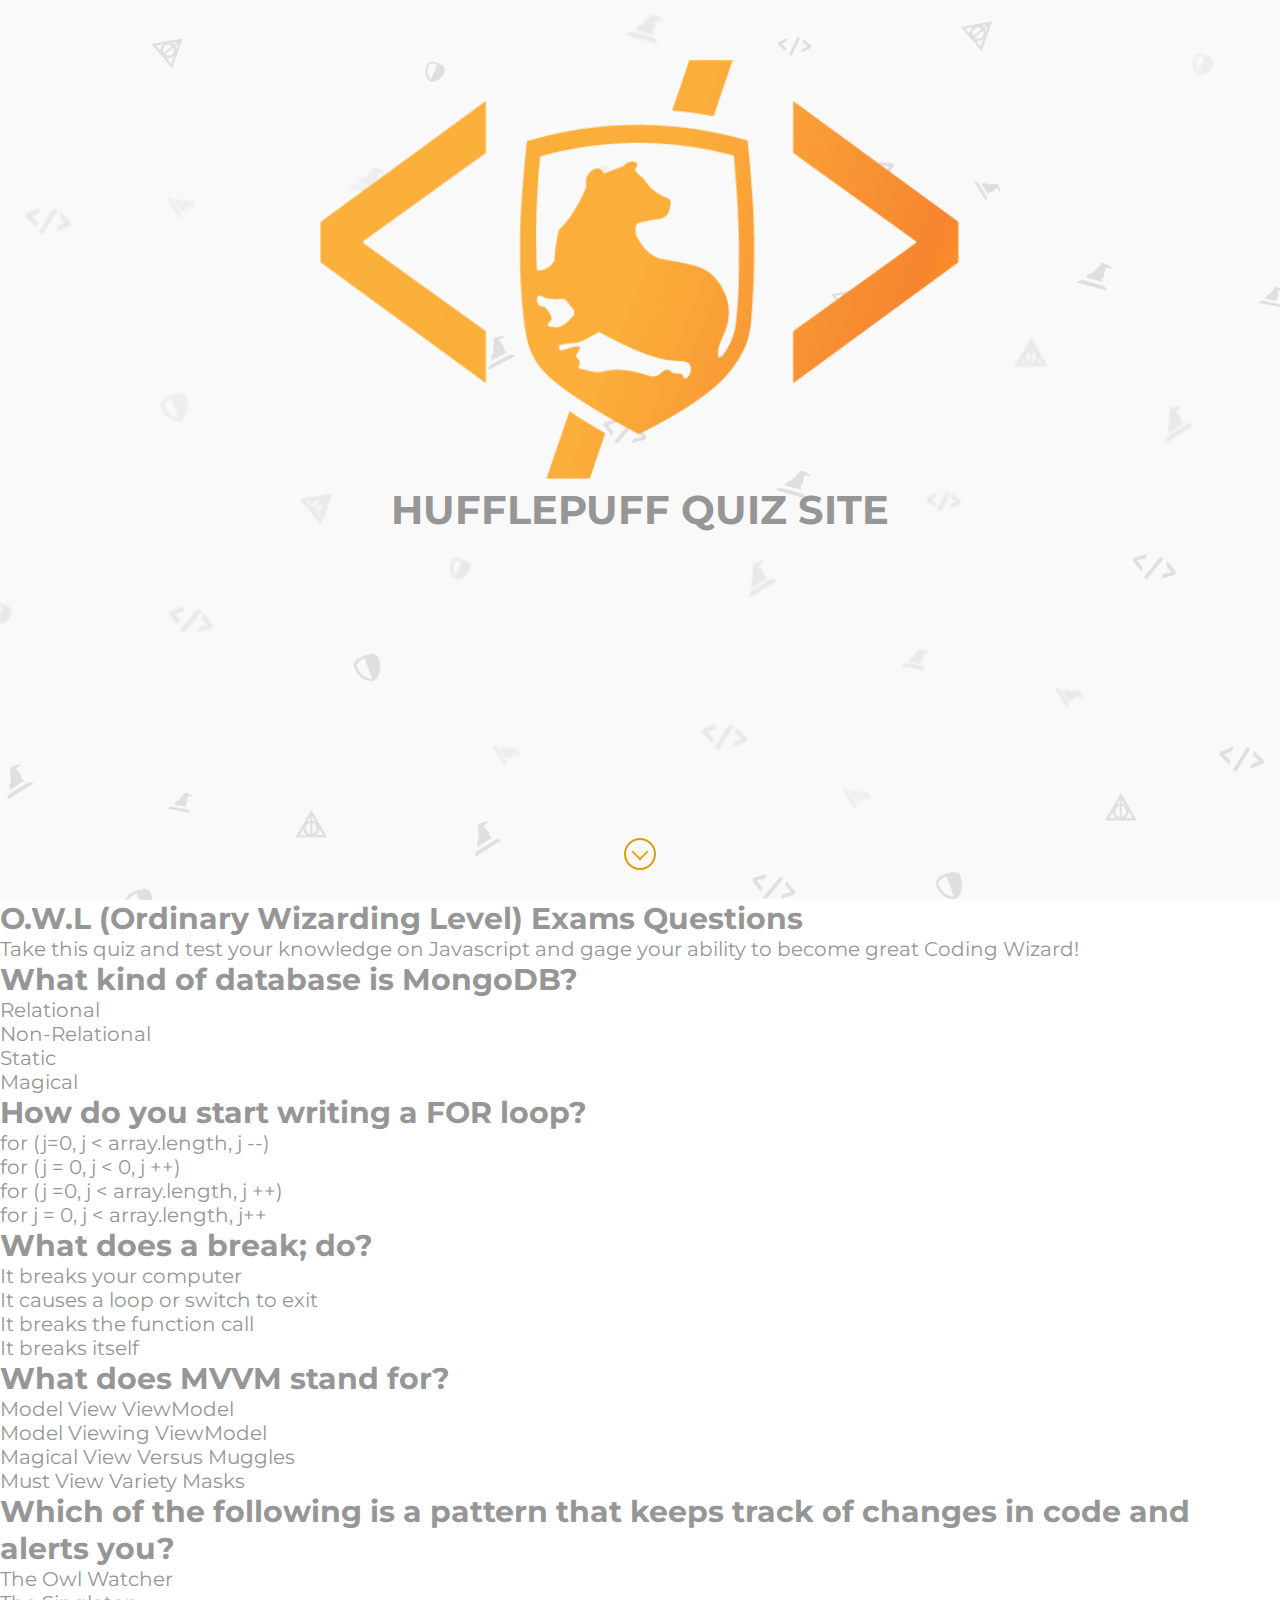
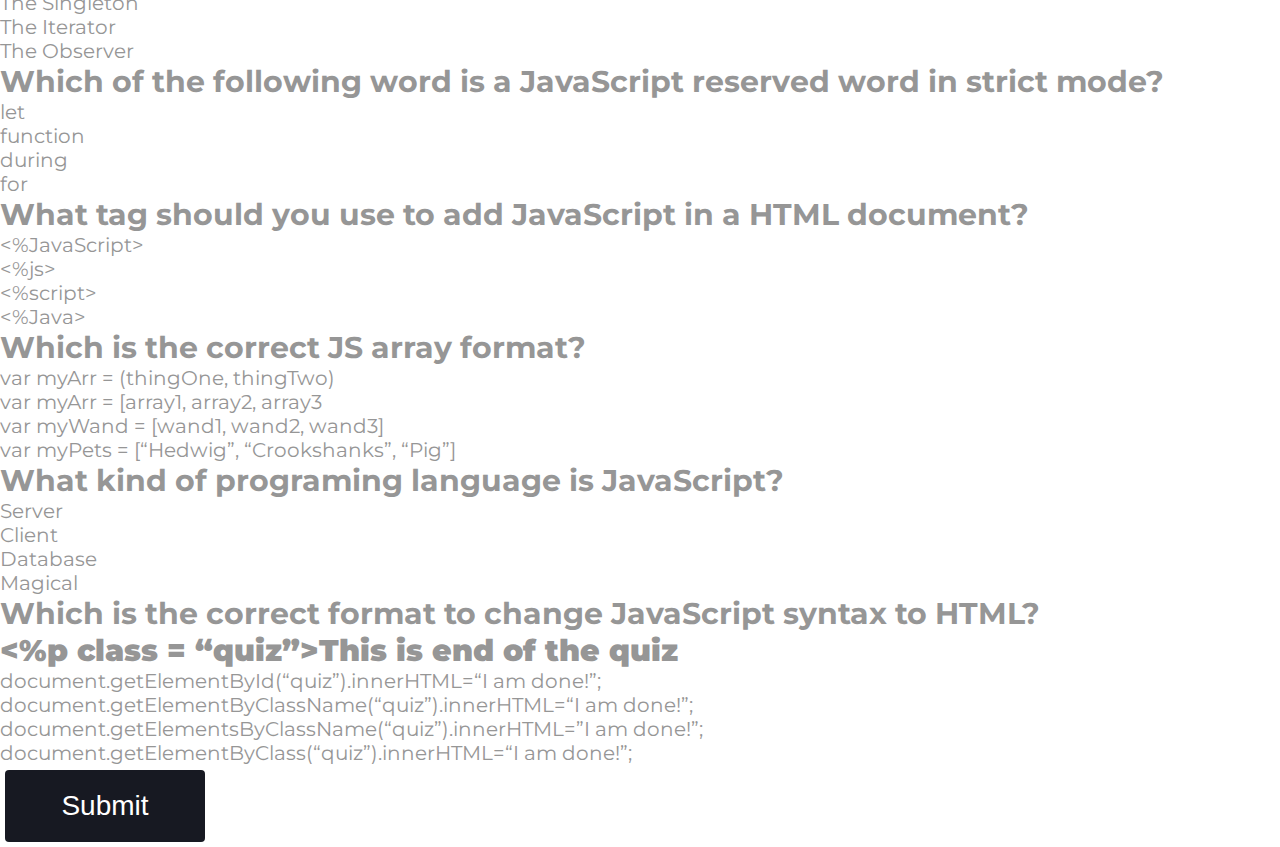
==== week-6/Assignment 6.4 – Group Project/index.html @ 905ceaec "HufflePuff quiz" ====
<!DOCTYPE html>
<html lang="en">
    <meta charset="utf-8">
    <title>Group Project- HufflePuff</title>
    <link rel="stylesheet" href="style.css">
    <meta name="viewport" content="width=device-width, initial-scale=1.0">
    <link href="https://fonts.googleapis.com/css2?family=Montserrat:wght@300;400;600&display=swap" rel="stylesheet">

    <head>
        <!--Content Starts Here-->
        <body>
            <section class="header">
              <a href="#headlog"><img id="logo" src="images/Clearance Process Overview Graphic-07.png" width="450" height="300"></a> <h1>HUFFLEPUFF QUIZ SITE</h1> 
<!--scroll down button-->
              <a href="#" class="scroll-down" address="true"></a>
            </section>


            <div class="about"></div>

            <div class="quiz">
                <h2>O.W.L (Ordinary Wizarding Level) Exams Questions</h2>
                <p>Take this quiz and test your knowledge on Javascript and gage your ability to become great Coding Wizard! </p>

<!--Question Section-->
                <ol class="questions">

<!--Question 1-->
                    <li>
                        <h2>What kind of database is MongoDB?</h2> 

                        <ul>
                            <li id="click">Relational</li>
                            <li id="click">Non-Relational</li>
                            <li id="click">Static</li>
                            <li id="click">Magical</li>
                        </ul>
                    </li>

<!--Question 2-->
                    <li>
                        <h2>How do you start writing a FOR loop?</h2> 

                        <ul>
                            <li id="click">for (j=0, j < array.length, j --)</li>
                            <li id="click">for (j = 0, j < 0, j ++)</li>
                            <li id="click">for (j =0, j < array.length, j ++)</li>
                            <li id="click">for j = 0, j < array.length, j++ </li>
                        </ul>
                    </li>
<!--Question 3-->
                    <li>
                        <h2>What does a break; do?</h2> 

                        <ul>
                            <li id="click">It breaks your computer</li>
                            <li id="click">It causes a loop or switch to exit</li>
                            <li id="click">It breaks the function call</li>
                            <li id="click">It breaks itself</li>
                        </ul>
                    </li>

<!--Question 4-->
<li>
                        <h2>What does MVVM stand for?</h2> 

                        <ul>
                            <li id="click">Model View ViewModel</li>
                            <li id="click">Model Viewing ViewModel</li>
                            <li id="click">Magical View Versus Muggles</li>
                            <li id="click">Must View Variety Masks</li>
                        </ul>
                    </li>
<!--Question 5-->
<li>
                        <h2>Which of the following is a pattern that keeps track of changes in code and alerts you?
                        </h2> 

                        <ul>
                            <li id="click">The Owl Watcher</li>
                            <li id="click">The Singleton</li>
                            <li id="click">The Iterator</li>
                            <li id="click">The Observer</li>
                        </ul>
                    </li>
<!--Question 6-->
<li>
                        <h2>Which of the following word is a JavaScript reserved word in strict mode?
                        </h2> 

                        <ul>
                            <li id="click">let</li>
                            <li id="click">function</li>
                            <li id="click">during</li>
                            <li id="click">for</li>
                        </ul>
                    </li>
<!--Question 7-->
<li>
                        <h2>What tag should you use to add JavaScript in a HTML document?
                        </h2> 

                        <ul>
                            <li id="click"> <%JavaScript></li>
                            <li id="click"> <%js></li>
                            <li id="click"> <%script></li>
                            <li id="click"> <%Java></li>
                        </ul>
                    </li>

<!--Question 8-->
<li>
                        <h2>Which is the correct JS array format?
                        </h2> 

                        <ul>
                            <li id="click"> var myArr = (thingOne, thingTwo)</li>
                            <li id="click">var myArr = [array1, array2, array3</li>
                            <li id="click">var myWand = [wand1, wand2, wand3]</li>
                            <li id="click">var myPets = [“Hedwig”, “Crookshanks”, “Pig”]</li>
                        </ul>
                    </li>
<!--Question 9-->
<li>
                        <h2>What kind of programing language is JavaScript?
                        </h2> 

                        <ul>
                            <li id="click">Server</li>
                            <li id="click">Client</li>
                            <li id="click"> Database</li>
                            <li id="click">Magical</li>
                        </ul>
                    </li>

<!--Question 10-->
<li>
                        <h2>Which is the correct format to change JavaScript syntax to HTML?<br><b><%p  class = “quiz”>This is end of the quiz</%p></b>
                        </h2> 

                        <ul>
                            <li id="click">document.getElementById(“quiz”).innerHTML=“I am done!”;</li>
                            <li id="click">document.getElementByClassName(“quiz”).innerHTML=“I am done!”;</li>
                            <li id="click">document.getElementsByClassName(“quiz”).innerHTML=”I am done!”;</li>
                            <li id="click">document.getElementByClass(“quiz”).innerHTML=“I am done!”;</li>
                        </ul>
                    </li>




                </ol>
            </div>



            </div>

<div class="sbmt">
    <button class="button"><span>Submit</span></button>
</div>
            
<script> 
$(function() {
    $('.scroll-down').click (function() {
      $('html, body').animate({scrollTop: $('section.ok').offset().top }, 'slow');
      return false;
    });
  });
            </script>
        </body>
    </head>
</html>
---- week-6/Assignment 6.4 – Group Project/style.css ----
/* Sets entire sites font*/

html{
    font-size: 20px;
    font-family: 'Montserrat', sans-serif;
    color: rgb(150, 150, 150);
}

    /* This is the Title under logo and includes fade in*/
.header{
        position: relative;
        z-index:10;
        text-align: center;
        padding-top: 60px;
        animation: fadeInAnimation ease 3s; 
    animation-iteration-count: 1; 
    animation-fill-mode: forwards; 
        }


  /* This is the HufflePuff logo's fade in */      
img {
    width:  50%;
    height:  50%;
    animation: fadeInAnimation ease 3s; 
    animation-iteration-count: 1; 
    animation-fill-mode: forwards; 
} 

 /* Fade in*/
@keyframes fadeInAnimation { 
    0% { 
        opacity: 0; 
    } 
    100% { 
        opacity: 1; 
    } 
} 
/*Includes logo link and sets the configuration of position for header*/
body {
    background-image: url("images/Clearance Process Overview Graphic-08 (3).png");
    background-attachment: fixed;
    background-position: center;
    background-repeat: repeat;
    background-size: cover;
  }

  section {
    height: 100vh;
    width: 100%;
    display: table;
    
  }

  /*Scroll down button*/
  .scroll-down {
    opacity: 1;
    -webkit-transition: all .5s ease-in 3s;
    transition: all .5s ease-in 3s;
  }
  
  .scroll-down {
    position: absolute;
    bottom: 30px;
    left: 50%;
    margin-left: -16px;
    display: block;
    width: 32px;
    height: 32px;
    border: 2px solid rgb(222, 155, 10);
    background-size: 14px auto;
    border-radius: 50%;
    z-index: 2;
    -webkit-animation: bounce 2s infinite 2s;
    animation: bounce 2s infinite 2s;
    -webkit-transition: all .2s ease-in;
    transition: all .2s ease-in;
  }
  
  .scroll-down:before {
      position: absolute;
      top: calc(50% - 8px);
      left: calc(50% - 6px);
      transform: rotate(-45deg);
      display: block;
      width: 12px;
      height: 12px;
      content: "";
      border: 2px solid rgb(237, 170, 27);
      border-width: 0px 0 2px 2px;
  }
  
  @keyframes bounce {
    0%,
    100%,
    20%,
    50%,
    80% {
      -webkit-transform: translateY(0);
      -ms-transform: translateY(0);
      transform: translateY(0);
    }
    40% {
      -webkit-transform: translateY(-10px);
      -ms-transform: translateY(-10px);
      transform: translateY(-10px);
    }
    60% {
      -webkit-transform: translateY(-5px);
      -ms-transform: translateY(-5px);
      transform: translateY(-5px);
    }
  }

  /* Button configuration */
 
  *,
:after,
:before {
  box-sizing: border-box;
  margin: 0;
  padding: 0;
}
  .button {
    display: inline-block;
    border-radius: 4px;
    background-color: #171922;
    border: none;
    color: #FFFFFF;
    text-align: center;
    font-size: 28px;
    padding: 20px;
    width: 200px;
    transition: all 0.5s;
    cursor: pointer;
    margin: 5px;
    
  }
  
  .button span {
    cursor: pointer;
    display: inline-block;
    position: relative;
    transition: 0.5s;
  }
  
  .button span:after {
    content: '\00bb';
    position: absolute;
    opacity: 0;
    top: 0;
    right: -20px;
    transition: 0.5s;
  }
  
  .button:hover span {
    padding-right: 25px;
  }
  
  .button:hover span:after {
    opacity: 1;
    right: 0;
  }
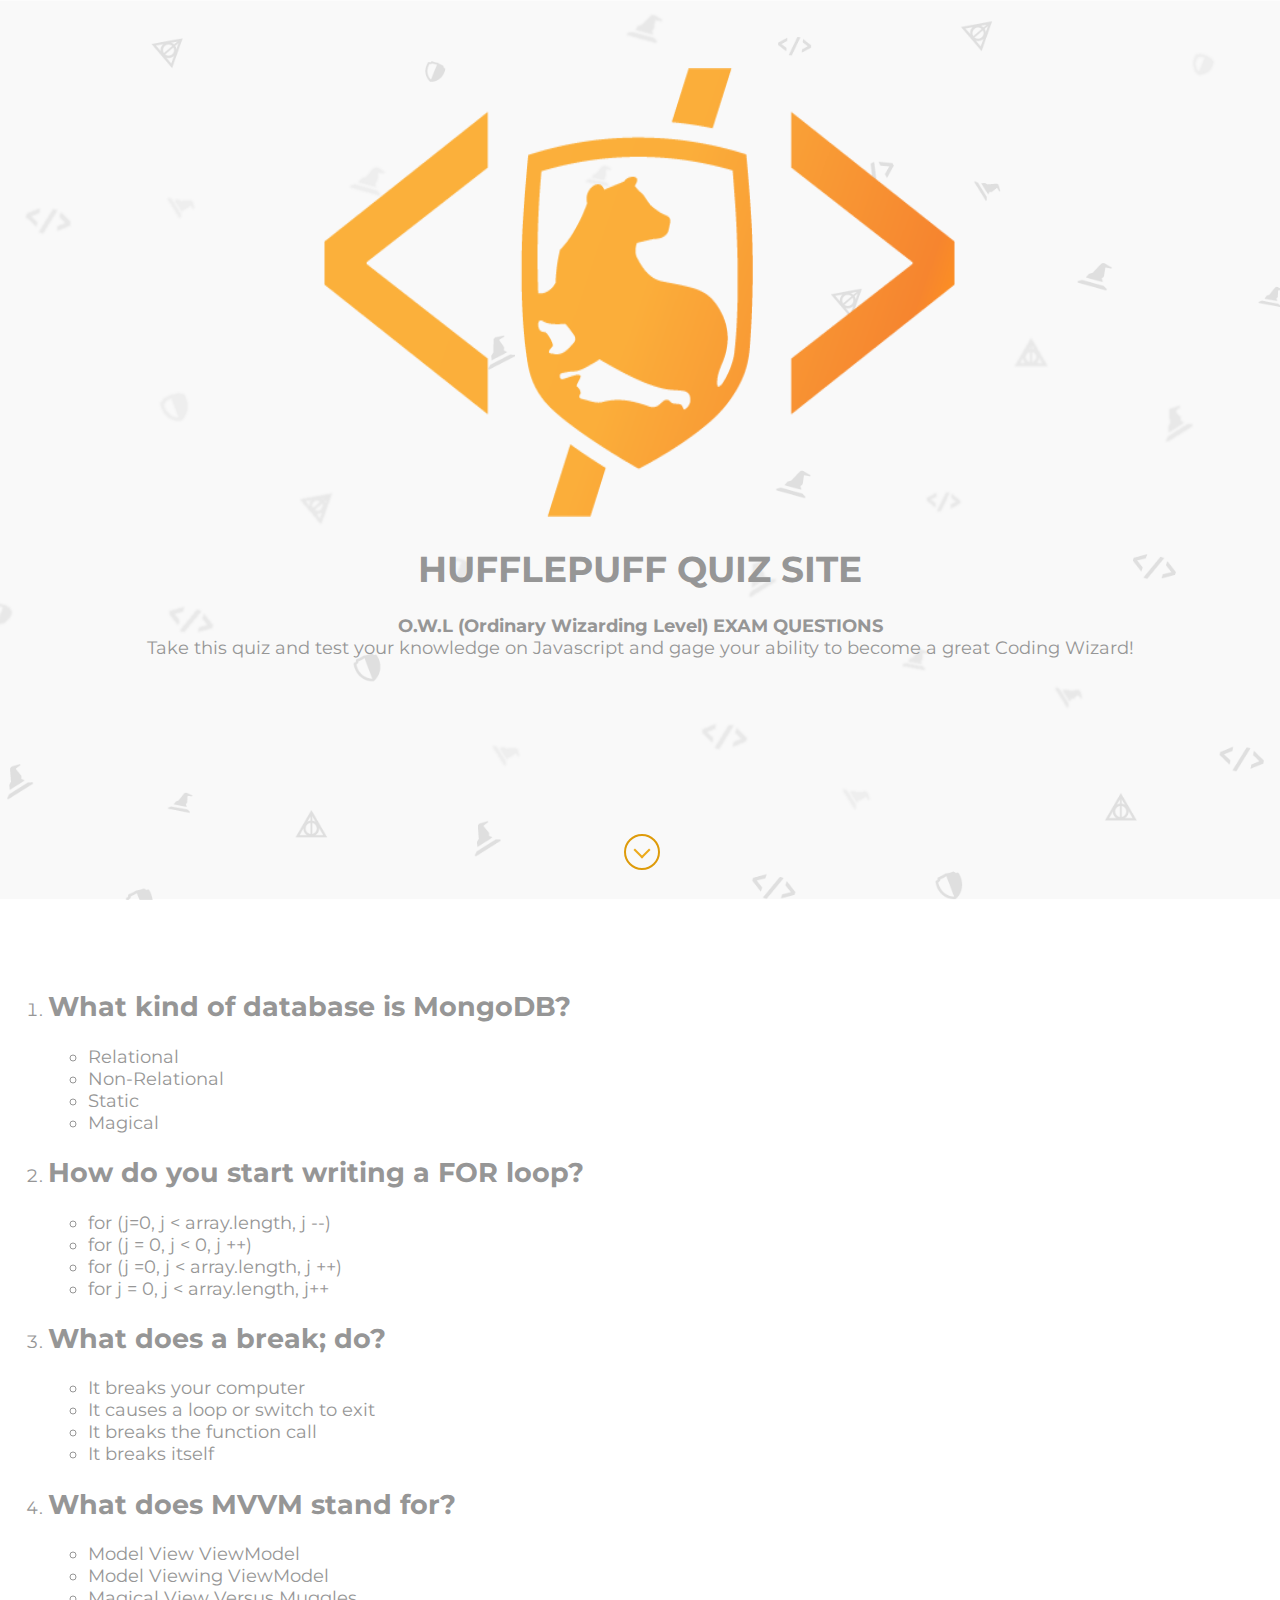
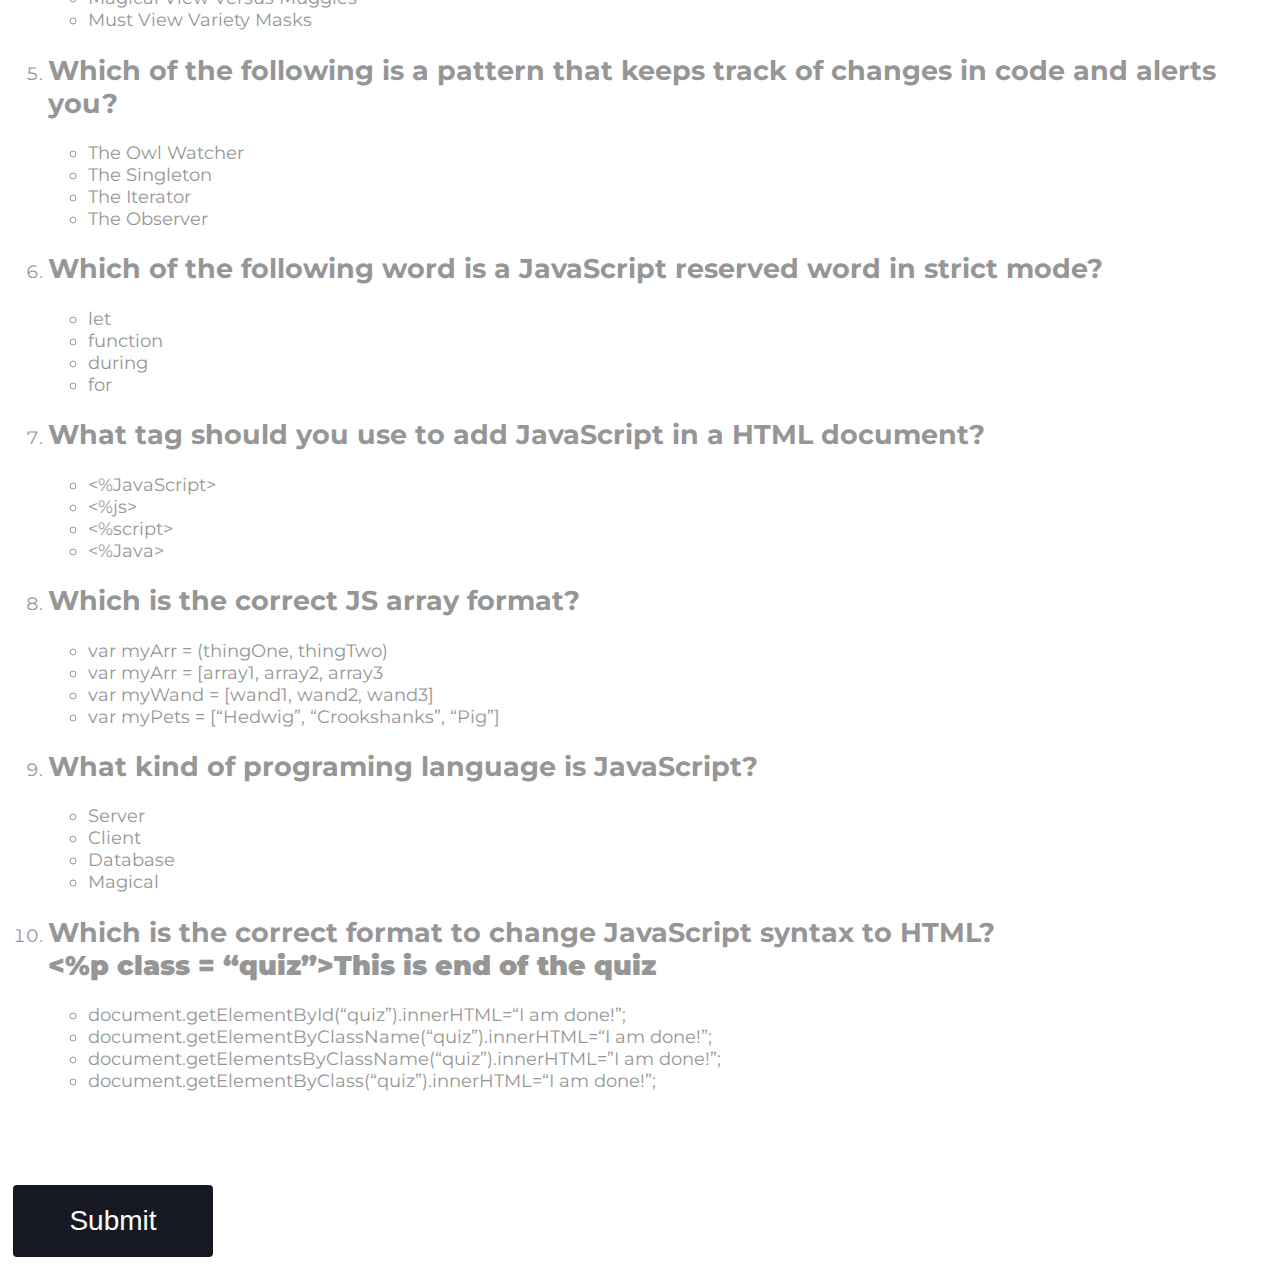
==== commit 6d0efae6: "hufflepuff site" ====
--- a/week-6/Assignment 6.4 – Group Project/index.html
+++ b/week-6/Assignment 6.4 – Group Project/index.html
@@ -10,23 +10,23 @@
         <!--Content Starts Here-->
         <body>
             <section class="header">
-              <a href="#headlog"><img id="logo" src="images/Clearance Process Overview Graphic-07.png" width="450" height="300"></a> <h1>HUFFLEPUFF QUIZ SITE</h1> 
+              <a href="#headlog"><img id="logo" src="images/Clearance Process Overview Graphic-07.png" width="400" height="350"></a> <h1>HUFFLEPUFF QUIZ SITE</h1> 
+             <p> <b>O.W.L (Ordinary Wizarding Level) EXAM QUESTIONS</b><br>
+                Take this quiz and test your knowledge on Javascript and gage your ability to become a great Coding Wizard! </p>
+            </section>
 <!--scroll down button-->
-              <a href="#" class="scroll-down" address="true"></a>
-            </section>
+ <a  href="#section2" class="scroll-down" address="true"></a>
+             
+           
 
 
-            <div class="about"></div>
+  <!--Question Section-->      
 
-            <div class="quiz">
-                <h2>O.W.L (Ordinary Wizarding Level) Exams Questions</h2>
-                <p>Take this quiz and test your knowledge on Javascript and gage your ability to become great Coding Wizard! </p>
-
-<!--Question Section-->
-                <ol class="questions">
+  <section>
+                <ol class="questions" >
 
 <!--Question 1-->
-                    <li>
+                    <li id="section2" >
                         <h2>What kind of database is MongoDB?</h2> 
 
                         <ul>
@@ -145,29 +145,17 @@
                             <li id="click">document.getElementByClass(“quiz”).innerHTML=“I am done!”;</li>
                         </ul>
                     </li>
+                </ol>
+            </section>
+        
 
-
-
-
-                </ol>
-            </div>
-
-
-
-            </div>
 
 <div class="sbmt">
     <button class="button"><span>Submit</span></button>
 </div>
             
-<script> 
-$(function() {
-    $('.scroll-down').click (function() {
-      $('html, body').animate({scrollTop: $('section.ok').offset().top }, 'slow');
-      return false;
-    });
-  });
-            </script>
+<script src="index.js"> </script>
+
         </body>
     </head>
 </html>--- a/week-6/Assignment 6.4 – Group Project/style.css
+++ b/week-6/Assignment 6.4 – Group Project/style.css
@@ -1,9 +1,10 @@
  /* Sets entire sites font*/
 
 html{
-    font-size: 20px;
+    font-size: 18px;
     font-family: 'Montserrat', sans-serif;
     color: rgb(150, 150, 150);
+    scroll-behavior: smooth;
 }
 
     /* This is the Title under logo and includes fade in*/
@@ -17,6 +18,9 @@
     animation-fill-mode: forwards; 
         }
 
+section.p{
+    line-height: -2.6;
+}
 
   /* This is the HufflePuff logo's fade in */      
 img {
@@ -53,11 +57,7 @@
   }
 
   /*Scroll down button*/
-  .scroll-down {
-    opacity: 1;
-    -webkit-transition: all .5s ease-in 3s;
-    transition: all .5s ease-in 3s;
-  }
+  
   
   .scroll-down {
     position: absolute;
@@ -114,12 +114,16 @@
 
   /* Button configuration */
  
-  *,
+  
 :after,
 :before {
   box-sizing: border-box;
   margin: 0;
   padding: 0;
+}
+
+.sbmt{
+    padding-top: 70px;
 }
   .button {
     display: inline-block;
